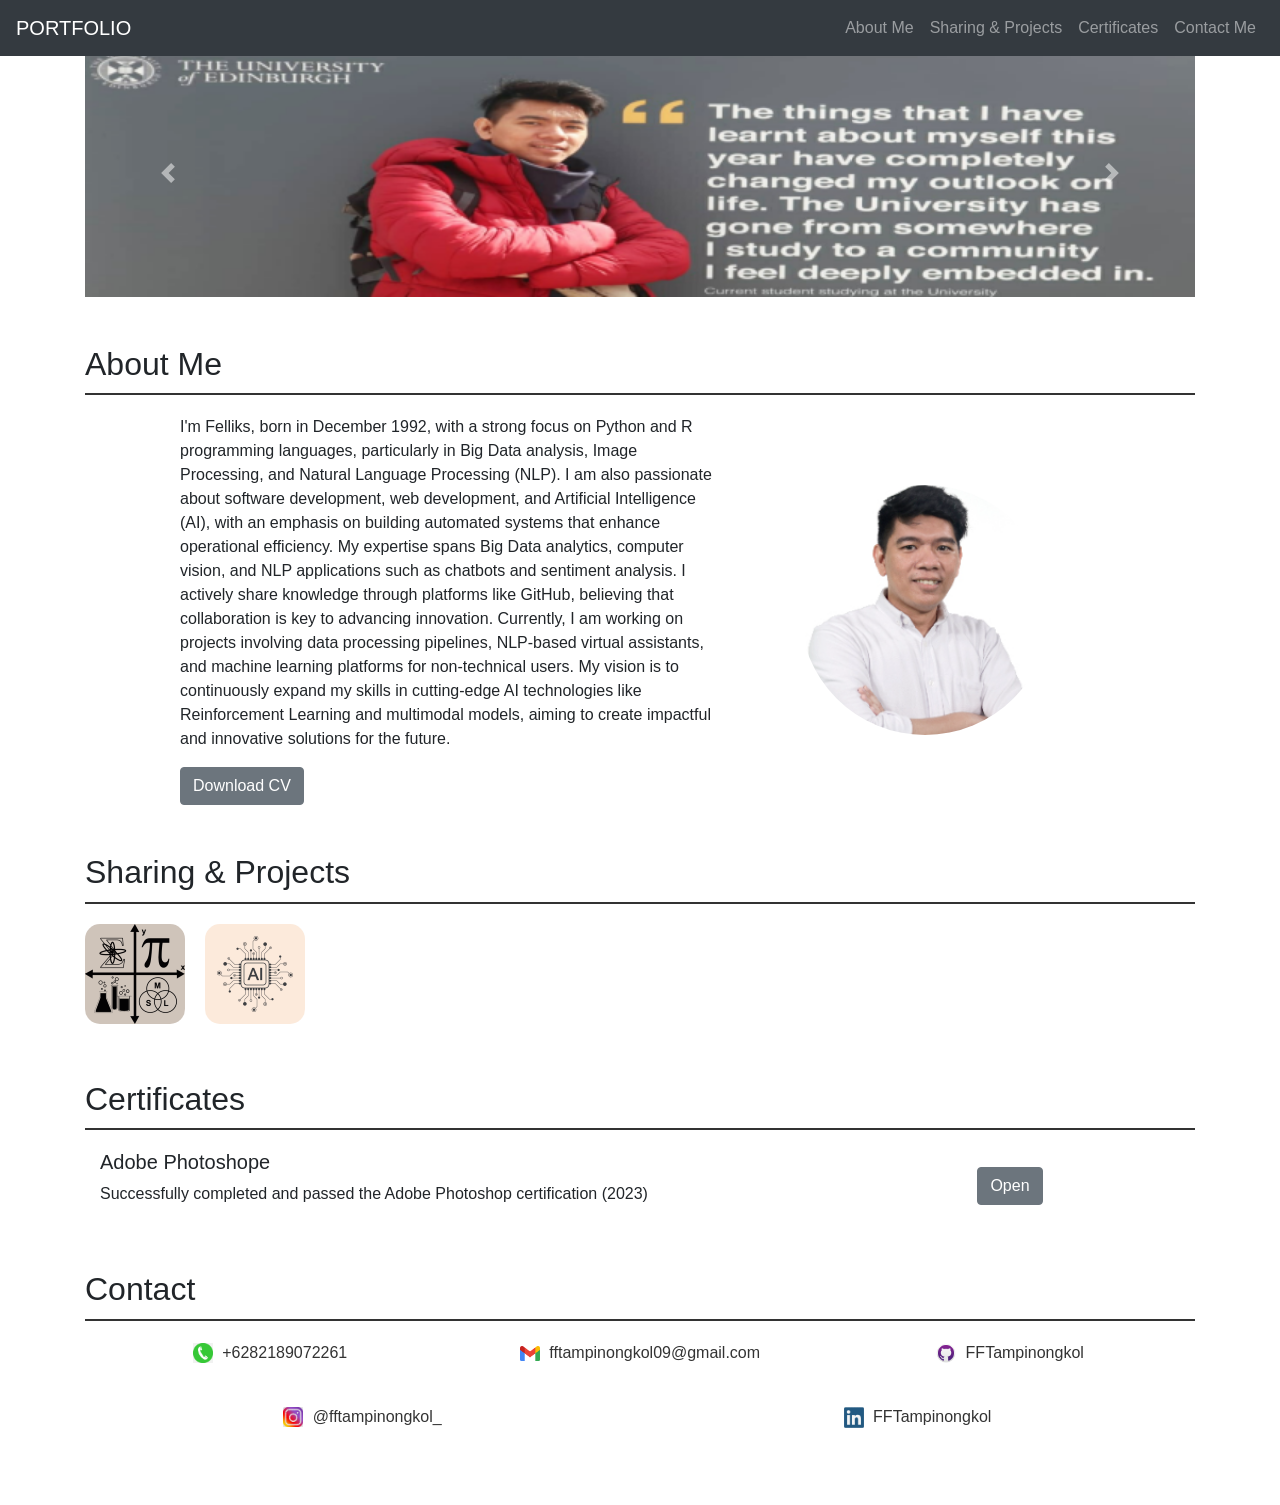
==== index.html @ 184fc800 "up" ====
<!DOCTYPE html>
<html lang="en">
<head>
    <meta charset="UTF-8">
    <meta name="viewport" content="width=device-width, initial-scale=1.0">
    <title>FFTampinongkol</title>
    <link href="https://stackpath.bootstrapcdn.com/bootstrap/4.5.2/css/bootstrap.min.css" rel="stylesheet">
    <link rel="stylesheet" href="style.css">
</head>
<body>
<nav class="navbar navbar-expand-lg navbar-dark bg-dark fixed-top">
    <a class="navbar-brand" href="#">PORTFOLIO</a>
    <button class="navbar-toggler" type="button" data-toggle="collapse" data-target="#navbarNav" aria-controls="navbarNav" aria-expanded="false" aria-label="Toggle navigation">
        <span class="navbar-toggler-icon"></span>
    </button>
    <div class="collapse navbar-collapse" id="navbarNav">
        <ul class="navbar-nav ml-auto">
            <li class="nav-item"><a class="nav-link" href="#about-me">About Me</a></li>
            <li class="nav-item"><a class="nav-link" href="#projects">Sharing & Projects</a></li>
            <li class="nav-item"><a class="nav-link" href="#certificates">Certificates</a></li>
            <li class="nav-item"><a class="nav-link" href="#contact">Contact Me</a></li>
        </ul>
    </div>
</nav>


    <div class="container">

    <section id="slider" class="my-5">
    <div id="carouselExampleIndicators" class="carousel slide" data-ride="carousel">
        <div class="carousel-inner">
            <div class="carousel-item active">
                <img class="d-block w-100" src="banner/b1.png" alt="First slide">
            </div>
            <div class="carousel-item">
                <img class="d-block w-100" src="banner/b2.png" alt="Second slide">
            </div>
            <!-- Tambahkan lebih banyak div.carousel-item jika Anda memiliki lebih banyak gambar -->
        </div>
        <a class="carousel-control-prev" href="#carouselExampleIndicators" role="button" data-slide="prev">
            <span class="carousel-control-prev-icon" aria-hidden="true"></span>
            <span class="sr-only">Previous</span>
        </a>
        <a class="carousel-control-next" href="#carouselExampleIndicators" role="button" data-slide="next">
            <span class="carousel-control-next-icon" aria-hidden="true"></span>
            <span class="sr-only">Next</span>
        </a>
    </div>
</section>


        <section id="about-me" class="my-5">
    <h2>About Me</h2>
    <div class="row justify-content-center">
        <div class="col-md-6 text-left">
            <p>I'm Felliks, born in December 1992, with a strong focus on Python and R programming languages, particularly in Big Data analysis, Image Processing, and Natural Language Processing (NLP). I am also passionate about software development, web development, and Artificial Intelligence (AI), with an emphasis on building automated systems that enhance operational efficiency.
                My expertise spans Big Data analytics, computer vision, and NLP applications such as chatbots and sentiment analysis. I actively share knowledge through platforms like GitHub, believing that collaboration is key to advancing innovation.
                
                Currently, I am working on projects involving data processing pipelines, NLP-based virtual assistants, and machine learning platforms for non-technical users. My vision is to continuously expand my skills in cutting-edge AI technologies like Reinforcement Learning and multimodal models, aiming to create impactful and innovative solutions for the future.
            </p>
            <a href="CV_Felliks_UPDate112024.pdf" download="CV_Felliks.pdf" class="btn btn-secondary">Download CV</a>
        </div>
        <div class="col-md-4 text-center">
            <img src="myprofile.png" class="img-fluid rounded-circle profile-img" alt="Profile Picture">
        </div>
    </div>
</section>

<script>
function togglePhotos(id) {
    var photoContainer = document.getElementById(id);
    if (photoContainer.style.display === "none") {
        photoContainer.style.display = "block";
    } else {
        photoContainer.style.display = "none";
    }
}
</script>

<section id="projects" class="my-5">
    <h2>Sharing & Projects</h2>

<!-- Category Buttons -->
<div class="category-buttons">
    <h3>
        <a class="d-block" data-toggle="collapse" href="#websiteSection" role="button" aria-expanded="false" aria-controls="mlSection">
            <img src="logo_projects/logo_math.png" class="img-fluid logo-projects" alt="Mathematics / Statistics">
        </a>
    </h3>
    <h3>
        <a class="d-block" data-toggle="collapse" href="#mlSection" role="button" aria-expanded="false" aria-controls="websiteSection">
            <img src="logo_projects/logo_ai.png" class="img-fluid logo-projects" alt="Artificial Intelligence / Machine Learning">
        </a>
    </h3>
</div>

<!-- Machine Learning / AI Section -->
<div class="subject-section">
    <div class="collapse" id="mlSection">
        <div class="collapse-inner">
            <div class="row mb-4">
                <div class="col-md-12">
                    <h4>Artificial Intelligence / Machine Learning - Projects</h4>
                    <div class="project-container row">
    <div class="col-md-6">
        <h5>Phishing Link Detection (Random Forest Algorithm)</h5>
        <p>Phishing Link Detection utilizing the Random Forest Algorithm is a pivotal application of machine learning in cybersecurity. By harnessing the power of Random Forest, this project aims to accurately classify URLs as either phishing or legitimate, thus providing a robust defense against fraudulent online activities. Through meticulous feature extraction and model training, it offers a proactive solution to the pervasive threat of phishing scams, enhancing the safety and security of online users worldwide.
        </p>
        <a href="https://github.com/stellavirginiaa/PhishingLink/tree/master" target="_blank">Github</a>
    </div>
    <div class="col-md-6">
        <img src="projects/phishing_streamlit.png" class="img-fluid" alt="Phishing Link Detection">
        <a href="https://phishinglinkdetection.streamlit.app/" target="_blank">Try demo!</a>

    </div>
</div>
<div class="project-container row">
    <div class="col-md-6">
        <h5>Heart Failures Detection (SVM Algorithm)</h5>
        <p>Heart Failure Detection employing the SVM (Support Vector Machine) Algorithm represents a critical advancement in medical diagnosis. By leveraging the capabilities of SVM, this project endeavors to accurately classify instances of heart failure, aiding healthcare professionals in early detection and intervention. Through the analysis of medical datasets and the application of machine learning techniques, the system aims to enhance patient outcomes by providing timely diagnoses and personalized treatment plans. This innovative approach holds the potential to revolutionize cardiovascular healthcare, improving patient care and reducing the burden of heart-related illnesses on individuals and healthcare systems globally.
        </p>
        <a href="https://github.com/stellavirginiaa/HeartFailures" target="_blank">Github</a>

    </div>
    <div class="col-md-6">
        <img src="projects/heart_streamlit.png" class="img-fluid" alt="Heart Failures Detection">
        <a href="https://predictheartfailurestella.streamlit.app/" target="_blank">Try demo!</a>
    </div>
</div>
<div class="project-container row">
    <div class="col-md-6">
        <h5>Fire Detection (Random Forest vs SVM, who's better?!)</h5>
        <p>The Fire Detection project aims to develop an effective system for early fire detection, crucial for preventing disasters and safeguarding lives and property. This project compares the performance of two prominent machine learning algorithms: Random Forest and SVM. By analyzing environmental data and identifying fire indicators, the system strives to provide timely alerts to relevant authorities and individuals. The goal is to determine which algorithm performs best in accurately detecting fires, thereby enhancing safety measures and minimizing the damage caused by fire incidents. This project holds significant potential for improving fire detection technologies, thereby contributing to enhanced public safety and disaster management.</p>
        <a href="https://github.com/stellavirginiaa/FireDetection" target="_blank">Github</a>
    </div>
    <div class="col-md-6">
        <img src="projects/fire_streamlit.png" class="img-fluid" alt="Fire Detection">
        <a href="https://firedetectionstella.streamlit.app/" target="_blank">Try demo!</a>

    </div>
</div>

                </div>
            </div>
        </div>
    </div>
</div>


 <section id="certificates" class="my-5">
    <h2>Certificates</h2>
    <div class="container mb-4">
        <!-- Adobe -->
        <div class="row">
            <div class="col-md-8">
                <h5>Adobe Photoshope</h5>
                <p>Successfully completed and passed the Adobe Photoshop certification (2023)</p>
            </div>
            <div class="col-md-4 d-flex align-items-center justify-content-center">
                <button class="btn btn-secondary" onclick="toggleCertificate('sql-certificate')">Open</button>
            </div>
        </div>
</section>

<script>
    function toggleCertificate(id) {
        var certificateContainer = document.getElementById(id);
        if (certificateContainer.style.display === "none") {
            certificateContainer.style.display = "block";
        } else {
            certificateContainer.style.display = "none";
        }
    }
</script>

<section id="contact" class="my-5">
    <h2>Contact</h2>
    <div class="container">
        <div class="row">
            <!-- Phone -->
            <div class="col-md-4 text-center mb-4 mb-md-0">
                <p style="color: #333;">
                    <img src="images/phone.png" alt="Phone Logo" style="width: 20px; margin-right: 5px;">
                    +6282189072261
                </p>
            </div>
            <!-- Email -->
            <div class="col-md-4 text-center mb-4 mb-md-0">
                <p style="color: #333;">
                    <img src="images/email.png" alt="Email Logo" style="width: 20px; margin-right: 5px;">
                    <a href="mailto:fftampinongkol09@gmail.com" style="color: #333;">fftampinongkol09@gmail.com</a>
                </p>
            </div>
            <!-- GitHub -->
            <div class="col-md-4 text-center">
                <p style="color: #333;">
                    <img src="images/github.png" alt="GitHub Logo" style="width: 20px; margin-right: 5px;">
                    <a href="https://github.com/firstime09" style="color: #333;">FFTampinongkol</a>
                </p>
            </div>
        </div>
        <!-- Add a line break -->
        <div class="row mb-4"></div>
        <div class="row">
            <!-- Instagram -->
            <div class="col-md-6 text-center mb-4 mb-md-0">
                <p style="color: #333;">
                    <img src="images/instagram.png" alt="Instagram Logo" style="width: 20px; margin-right: 5px;">
                    <a href="https://www.instagram.com/fftampinongkol_" style="color: #333;">@fftampinongkol_</a>
                </p>
            </div>
            <!-- Linkedin -->
            <div class="col-md-6 text-center">
                <p style="color: #333;">
                    <img src="images/linkedin.png" alt="Linkedin Logo" style="width: 20px; margin-right: 5px;">
                    <a href="https://www.linkedin.com/in/fftampinongkol-100084174/" style="color: #333;">FFTampinongkol</a>
                </p>
            </div>
        </div>
    </div>
</section>



    <script src="https://code.jquery.com/jquery-3.5.1.slim.min.js"></script>
    <script src="https://cdn.jsdelivr.net/npm/@popperjs/core@2.5.4/dist/umd/popper.min.js"></script>
    <script src="https://stackpath.bootstrapcdn.com/bootstrap/4.5.2/js/bootstrap.min.js"></script>

    <script>
    $(document).ready(function(){
        $('.collapse').on('show.bs.collapse', function () {
            $(this).siblings('h3').find('a').text($(this).siblings('h3').text().trim() + ' (Click to hide)');
        }).on('hide.bs.collapse', function () {
            $(this).siblings('h3').find('a').text($(this).siblings('h3').text().replace(' (Click to hide)', '').trim());
        });
    });
</script>
</body>
</html>
---- style.css ----
body {
  font-family: Arial, sans-serif;
  margin-bottom: 60px;
}

.navbar {
  margin-bottom: 0px;
}

section {
  padding: 0px 0;
}

section h2 {
  border-bottom: 2px solid #333;
  padding-bottom: 10px;
  margin-bottom: 20px;
}

.profile-img {
  width: 250px; /* Ubah ukuran gambar profile menjadi 150px */
  height: 250px;
  object-fit: cover;
}

.project-img {
  height: 100px; /* Batasi tinggi gambar proyek */
  object-fit: cover;
}

.card {
  border: none;
}

.card img {
  height: 200px;
  object-fit: cover;
}

.text-left {
  text-align: left;
}

@media (min-width: 768px) {
  #about-me .row {
    display: flex;
    align-items: center;
  }
}

.container.d-flex.flex-wrap img {
  width: 100px; /* Ubah ukuran gambar keterampilan menjadi 100px */
  height: 100px;
  margin-right: 10px;
  margin-bottom: 10px;
}

.blur-effect {
  filter: blur(5px);
  transition: filter 0.5s;
}

.photo-container img {
  transition: filter 0.5s;
  width: 100%;
  height: auto;
}

.photo-container .col-12,
.photo-container .col-6,
.photo-container .col-4 {
  padding: 0 8px; /* Atur margin horizontal antar gambar */
}

.photo-container .row {
  margin: 0; /* Hapus margin dari row */
}

.photo-container:hover {
  filter: blur(0);
}

/* CSS tambahan untuk mengatur gambar dalam dua kolom */
.photo-container .col-6,
.photo-container .col-4 {
  padding: 0 8px; /* Atur margin horizontal antar gambar */
}

.photo-container .row {
  margin: 0; /* Hapus margin dari row */
}
.collapse-horizontal {
  position: relative;
  width: 100%;
  height: 100%;
  display: flex;
}
.collapse-horizontal .collapse-inner {
  overflow: hidden;
  flex: 0 0 auto;
  transition: flex-basis 0.3s ease;
}
.collapse-horizontal.collapsing .collapse-inner {
  flex-basis: 0;
}
.collapse-horizontal.show .collapse-inner {
  flex-basis: 100%;
}
.subject-section h3 a {
  color: black;
  font-size: 0.9em;
}
.subject-section h4 {
  color: black;
  font-size: 0.9em;
}
.subject-section p {
  color: black;
  font-size: 0.8em;
}
.category-buttons {
  display: flex;
  justify-content: flex-start;
  margin-bottom: 20px;
}
.category-buttons h3 a {
  color: black;
  margin-right: 20px;
}
.collapse-inner {
  padding-top: 10px;
}

.logo-projects {
  border-radius: 15px; /* Adjust the value to achieve the desired roundness */
}
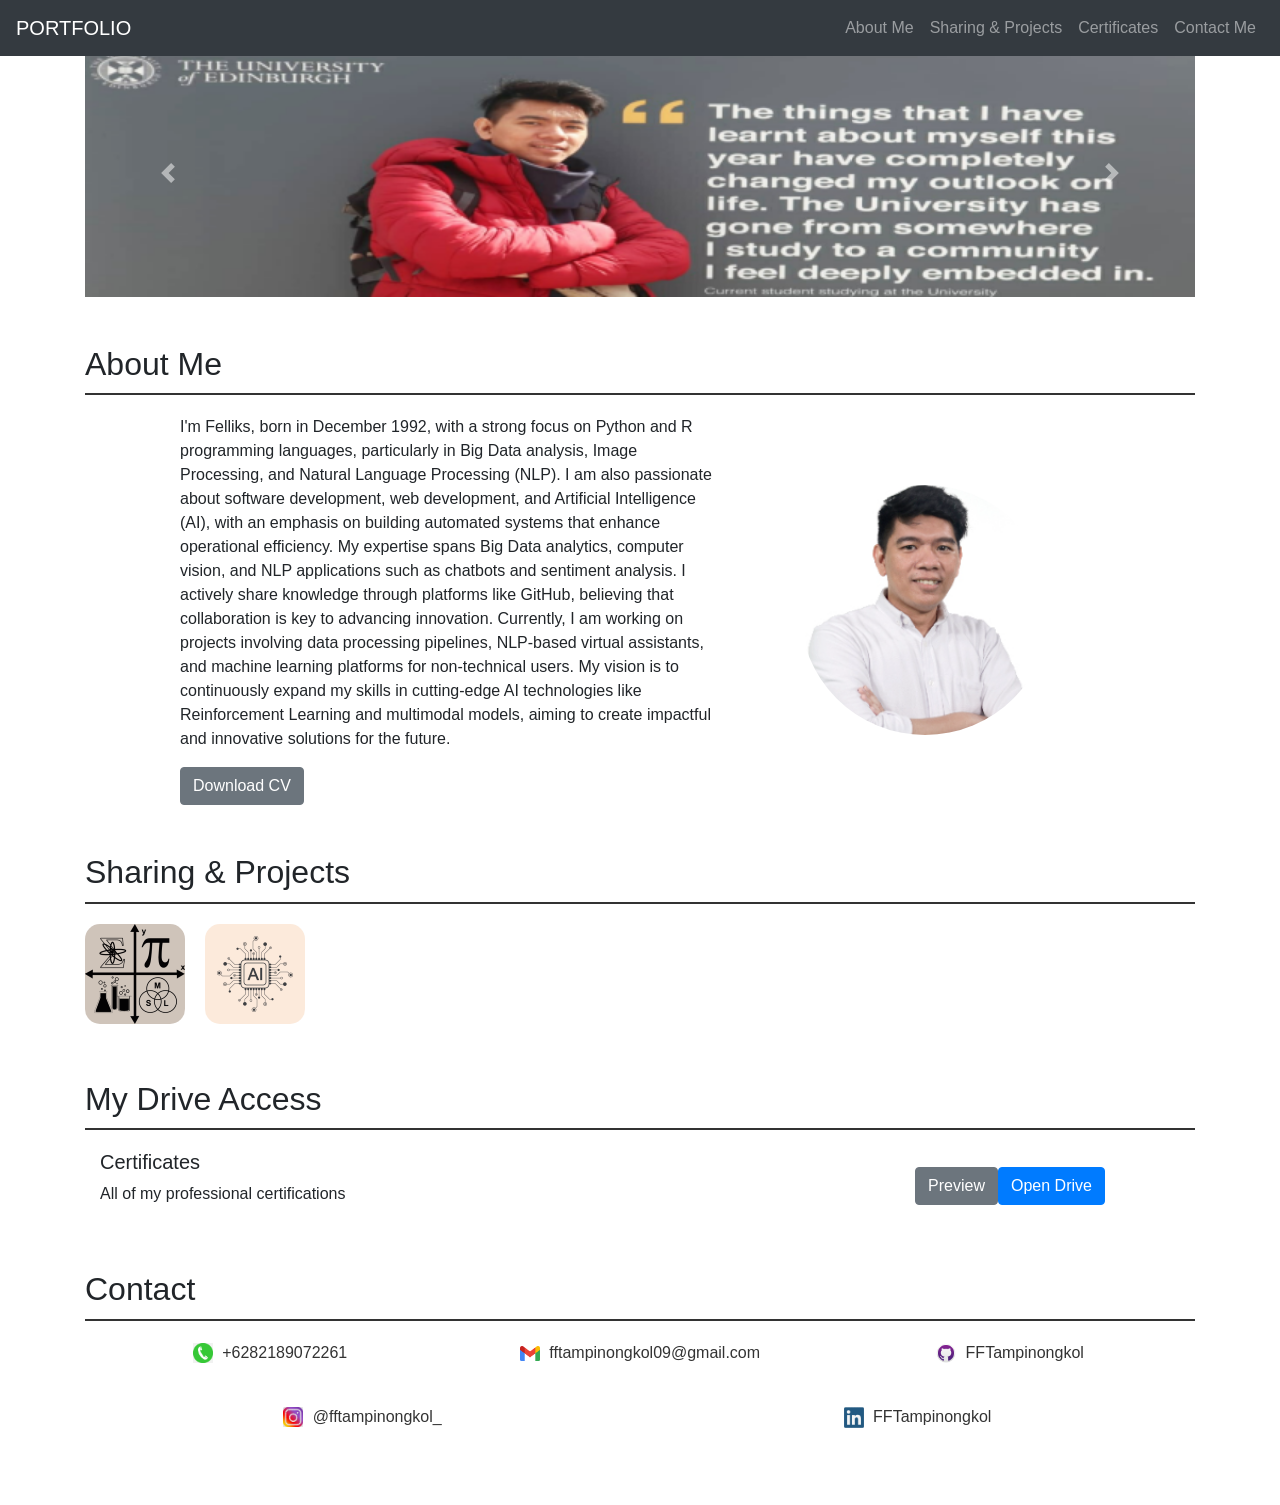
==== commit 80eb9eb4: "Update index.html" ====
--- a/index.html
+++ b/index.html
@@ -148,16 +148,19 @@
 
 
  <section id="certificates" class="my-5">
-    <h2>Certificates</h2>
+    <h2>My Drive Access</h2>
     <div class="container mb-4">
         <!-- Adobe -->
         <div class="row">
             <div class="col-md-8">
-                <h5>Adobe Photoshope</h5>
-                <p>Successfully completed and passed the Adobe Photoshop certification (2023)</p>
+                <h5>Certificates</h5>
+                <p>All of my professional certifications</p>
             </div>
             <div class="col-md-4 d-flex align-items-center justify-content-center">
-                <button class="btn btn-secondary" onclick="toggleCertificate('sql-certificate')">Open</button>
+                <button class="btn btn-secondary" onclick="toggleCertificate('sql-certificate')">Preview</button>
+                <a href="https://drive.google.com/drive/folders/10yXa6zFQXpzL8txXigwLSatB1gx6UOBV?usp=drive_link" target="_blank" class="btn btn-primary">
+                    <i class="bi bi-google-drive"></i> Open Drive
+                </a>
             </div>
         </div>
 </section>
@@ -236,4 +239,4 @@
     });
 </script>
 </body>
-</html>+</html>
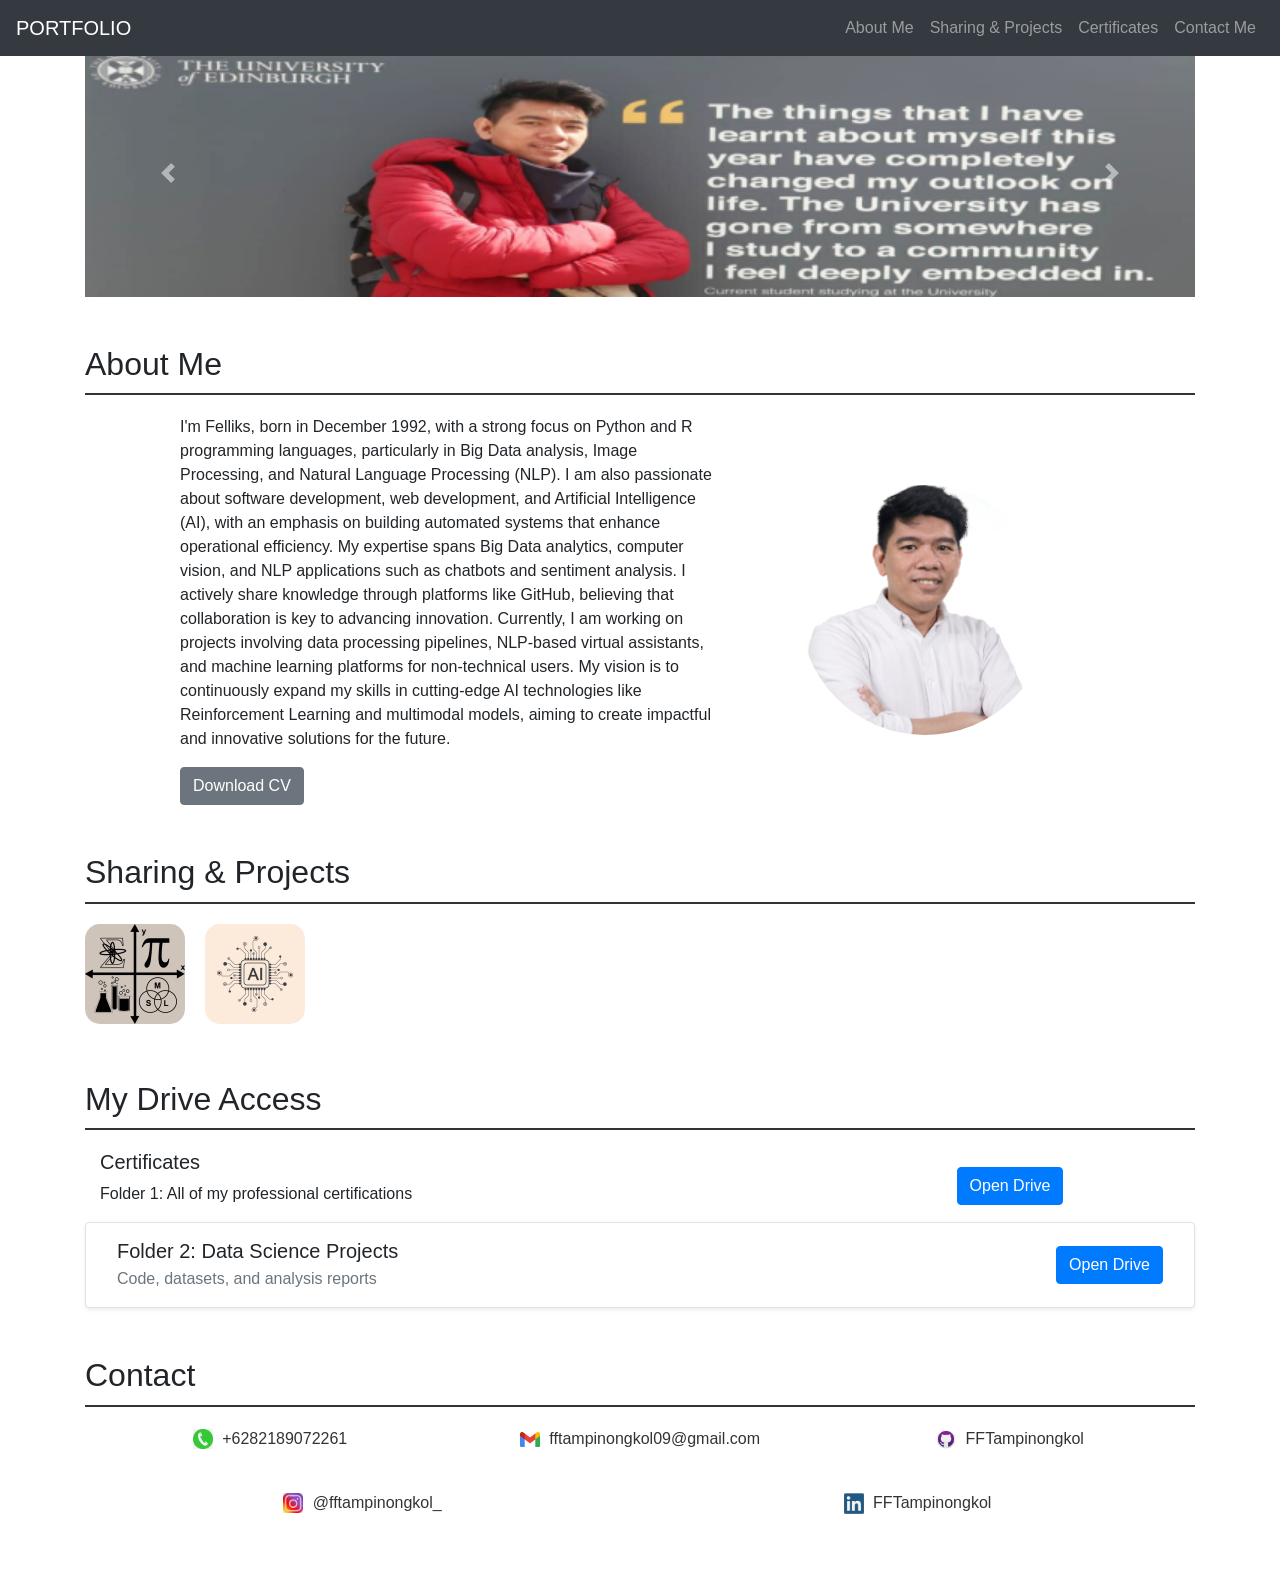
==== commit 705d159b: "Update index.html up" ====
--- a/index.html
+++ b/index.html
@@ -154,10 +154,22 @@
         <div class="row">
             <div class="col-md-8">
                 <h5>Certificates</h5>
-                <p>All of my professional certifications</p>
+                <p>Folder 1: All of my professional certifications</p>
             </div>
             <div class="col-md-4 d-flex align-items-center justify-content-center">
-                <button class="btn btn-secondary" onclick="toggleCertificate('sql-certificate')">Preview</button>
+                <!-- <button class="btn btn-secondary" onclick="toggleCertificate('sql-certificate')">Preview</button> -->
+                <a href="https://drive.google.com/drive/folders/10yXa6zFQXpzL8txXigwLSatB1gx6UOBV?usp=drive_link" target="_blank" class="btn btn-primary">
+                    <i class="bi bi-google-drive"></i> Open Drive
+                </a>
+            </div>
+        </div>
+
+        <div class="row align-items-center border p-3 mb-3 rounded shadow-sm bg-white">
+            <div class="col-md-8">
+                <h5 class="mb-1">Folder 2: Data Science Projects</h5>
+                <p class="text-muted mb-0">Code, datasets, and analysis reports</p>
+            </div>
+            <div class="col-md-4 d-flex justify-content-md-end justify-content-center gap-2 mt-3 mt-md-0">
                 <a href="https://drive.google.com/drive/folders/10yXa6zFQXpzL8txXigwLSatB1gx6UOBV?usp=drive_link" target="_blank" class="btn btn-primary">
                     <i class="bi bi-google-drive"></i> Open Drive
                 </a>
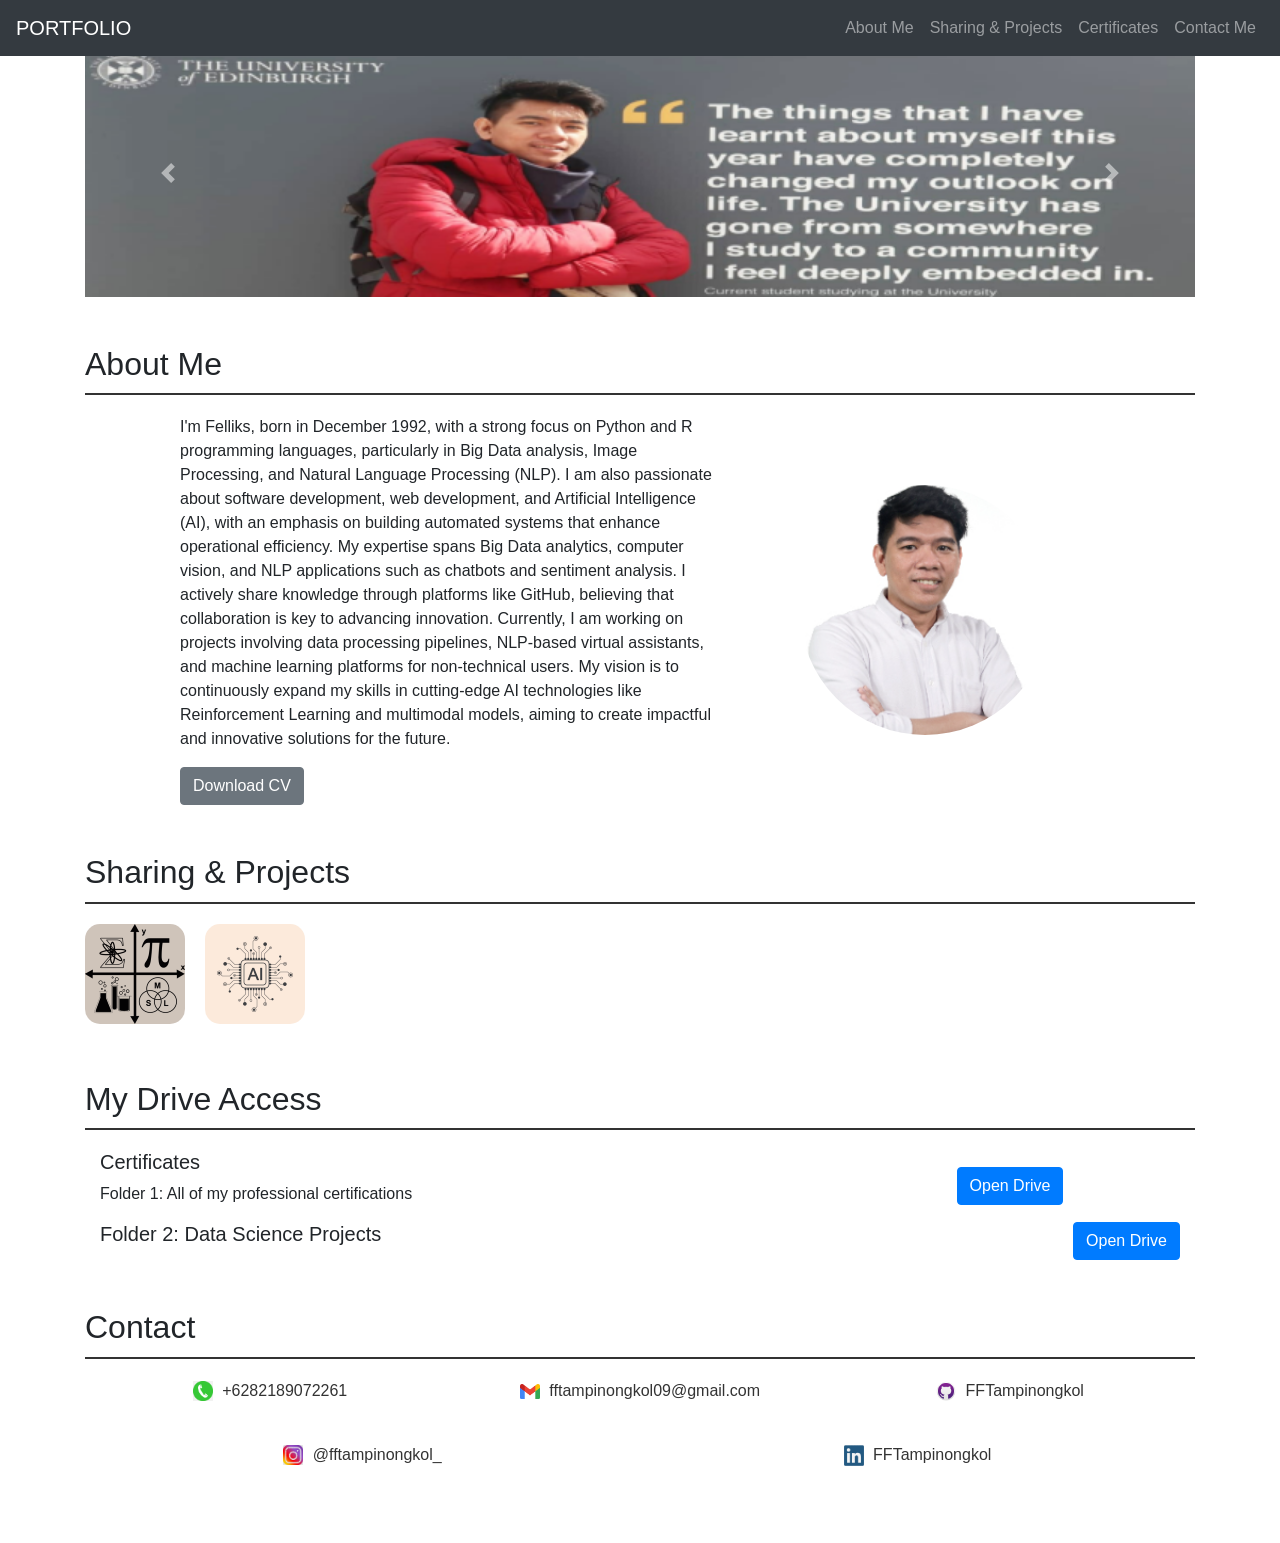
==== commit ad481a64: "Update index.html up" ====
--- a/index.html
+++ b/index.html
@@ -164,10 +164,9 @@
             </div>
         </div>
 
-        <div class="row align-items-center border p-3 mb-3 rounded shadow-sm bg-white">
+        <div class="row">
             <div class="col-md-8">
                 <h5 class="mb-1">Folder 2: Data Science Projects</h5>
-                <p class="text-muted mb-0">Code, datasets, and analysis reports</p>
             </div>
             <div class="col-md-4 d-flex justify-content-md-end justify-content-center gap-2 mt-3 mt-md-0">
                 <a href="https://drive.google.com/drive/folders/10yXa6zFQXpzL8txXigwLSatB1gx6UOBV?usp=drive_link" target="_blank" class="btn btn-primary">
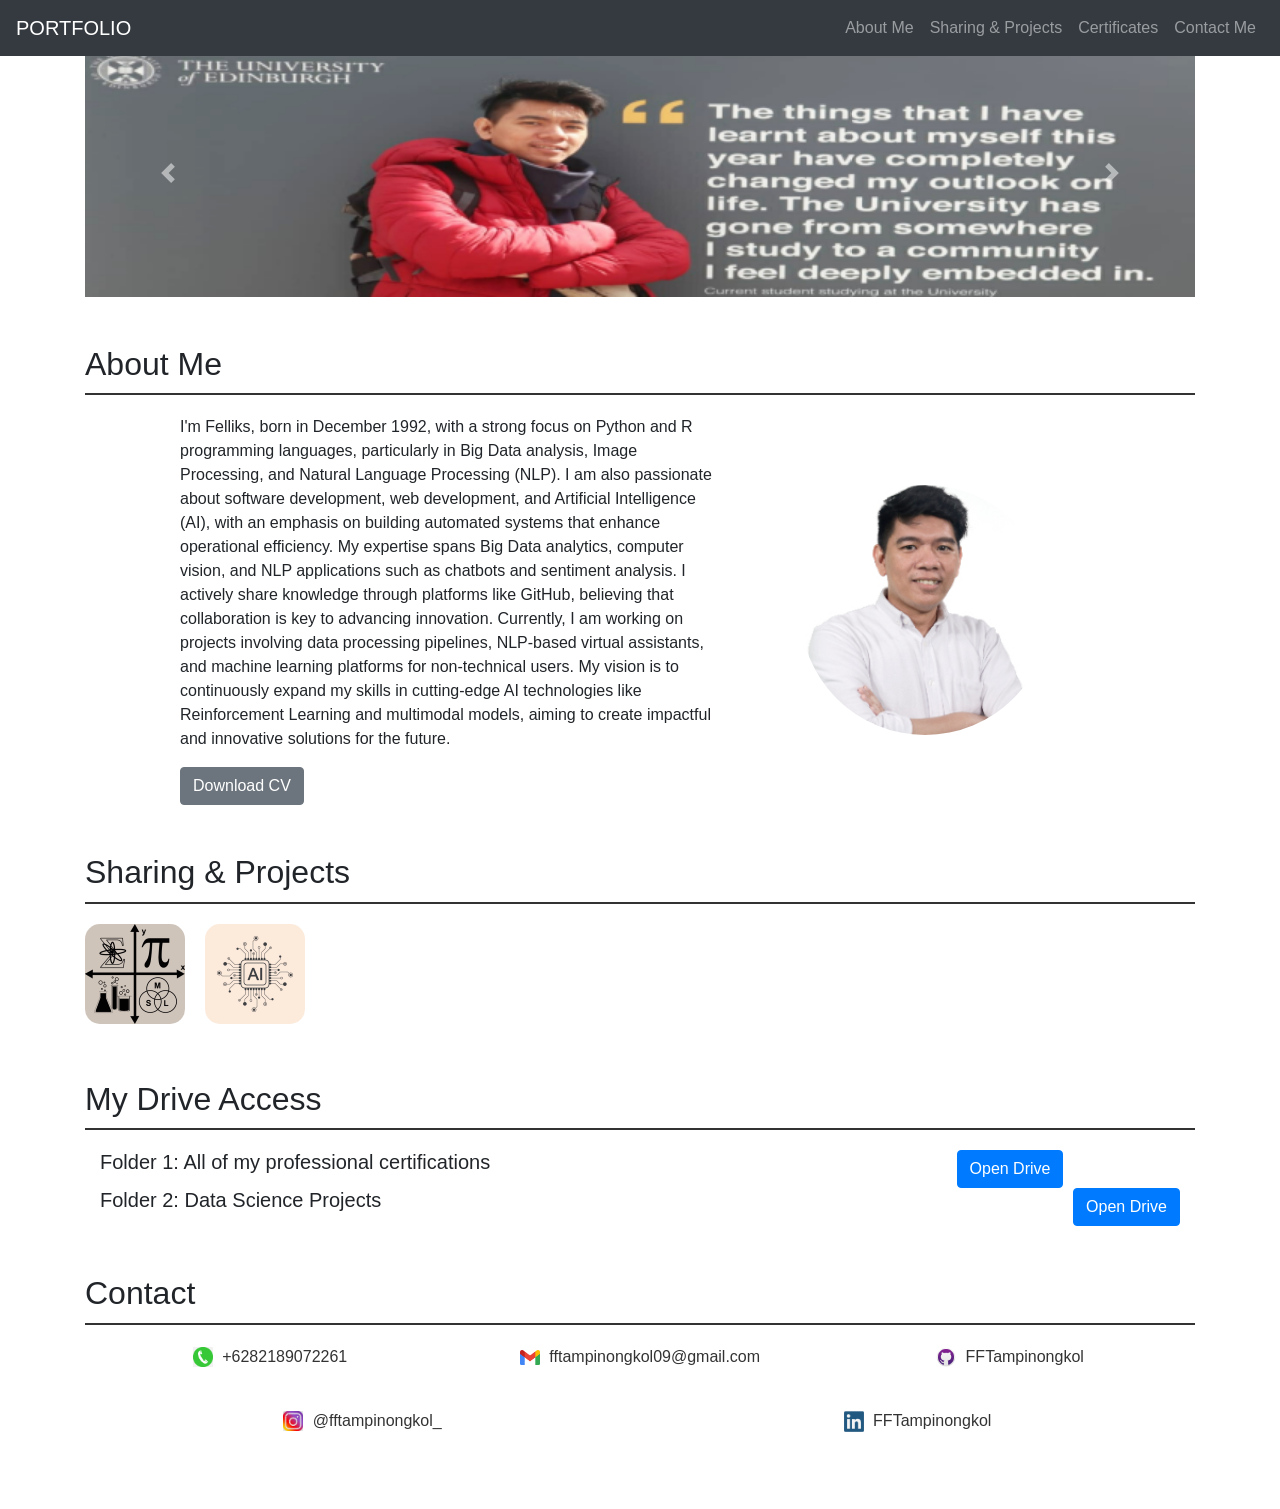
==== commit 54a3fcc2: "Update index.html" ====
--- a/index.html
+++ b/index.html
@@ -153,8 +153,8 @@
         <!-- Adobe -->
         <div class="row">
             <div class="col-md-8">
-                <h5>Certificates</h5>
-                <p>Folder 1: All of my professional certifications</p>
+                <!--<h5>Certificates</h5>-->
+                <h5 class="mb-1">Folder 1: All of my professional certifications</h5>
             </div>
             <div class="col-md-4 d-flex align-items-center justify-content-center">
                 <!-- <button class="btn btn-secondary" onclick="toggleCertificate('sql-certificate')">Preview</button> -->
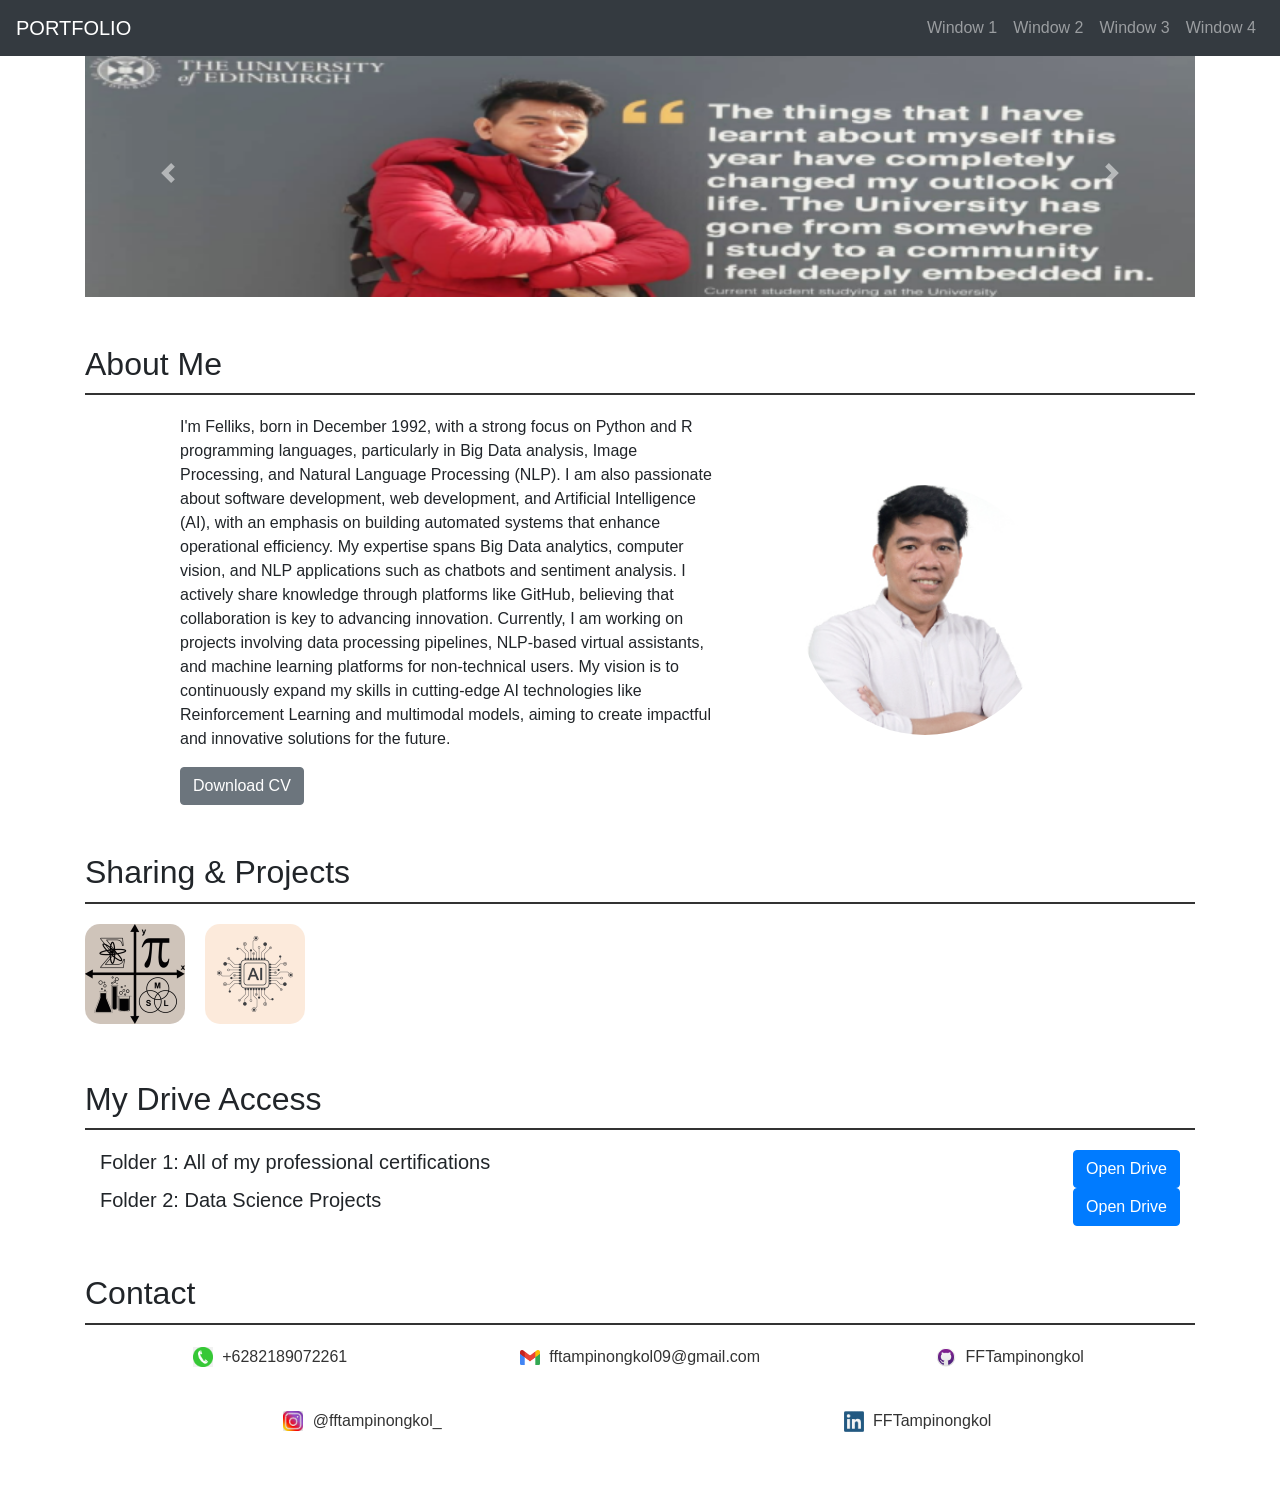
==== commit 080552e5: "Update index.html up" ====
--- a/index.html
+++ b/index.html
@@ -15,10 +15,10 @@
     </button>
     <div class="collapse navbar-collapse" id="navbarNav">
         <ul class="navbar-nav ml-auto">
-            <li class="nav-item"><a class="nav-link" href="#about-me">About Me</a></li>
-            <li class="nav-item"><a class="nav-link" href="#projects">Sharing & Projects</a></li>
-            <li class="nav-item"><a class="nav-link" href="#certificates">Certificates</a></li>
-            <li class="nav-item"><a class="nav-link" href="#contact">Contact Me</a></li>
+            <li class="nav-item"><a class="nav-link" href="#about-me">Window 1</a></li>
+            <li class="nav-item"><a class="nav-link" href="#projects">Window 2</a></li>
+            <li class="nav-item"><a class="nav-link" href="#certificates">Window 3</a></li>
+            <li class="nav-item"><a class="nav-link" href="#contact">Window 4</a></li>
         </ul>
     </div>
 </nav>
@@ -156,9 +156,9 @@
                 <!--<h5>Certificates</h5>-->
                 <h5 class="mb-1">Folder 1: All of my professional certifications</h5>
             </div>
-            <div class="col-md-4 d-flex align-items-center justify-content-center">
+            <div class="col-md-4 d-flex justify-content-md-end justify-content-center gap-2 mt-3 mt-md-0">
                 <!-- <button class="btn btn-secondary" onclick="toggleCertificate('sql-certificate')">Preview</button> -->
-                <a href="https://drive.google.com/drive/folders/10yXa6zFQXpzL8txXigwLSatB1gx6UOBV?usp=drive_link" target="_blank" class="btn btn-primary">
+                <a href="https://drive.google.com/drive/folders/10yXa6zFQXpzL8txXigwLSatB1gx6UOBV?usp=sharing" target="_blank" class="btn btn-primary">
                     <i class="bi bi-google-drive"></i> Open Drive
                 </a>
             </div>
@@ -169,7 +169,7 @@
                 <h5 class="mb-1">Folder 2: Data Science Projects</h5>
             </div>
             <div class="col-md-4 d-flex justify-content-md-end justify-content-center gap-2 mt-3 mt-md-0">
-                <a href="https://drive.google.com/drive/folders/10yXa6zFQXpzL8txXigwLSatB1gx6UOBV?usp=drive_link" target="_blank" class="btn btn-primary">
+                <a href="https://drive.google.com/drive/folders/10yXa6zFQXpzL8txXigwLSatB1gx6UOBV?usp=sharing" target="_blank" class="btn btn-primary">
                     <i class="bi bi-google-drive"></i> Open Drive
                 </a>
             </div>
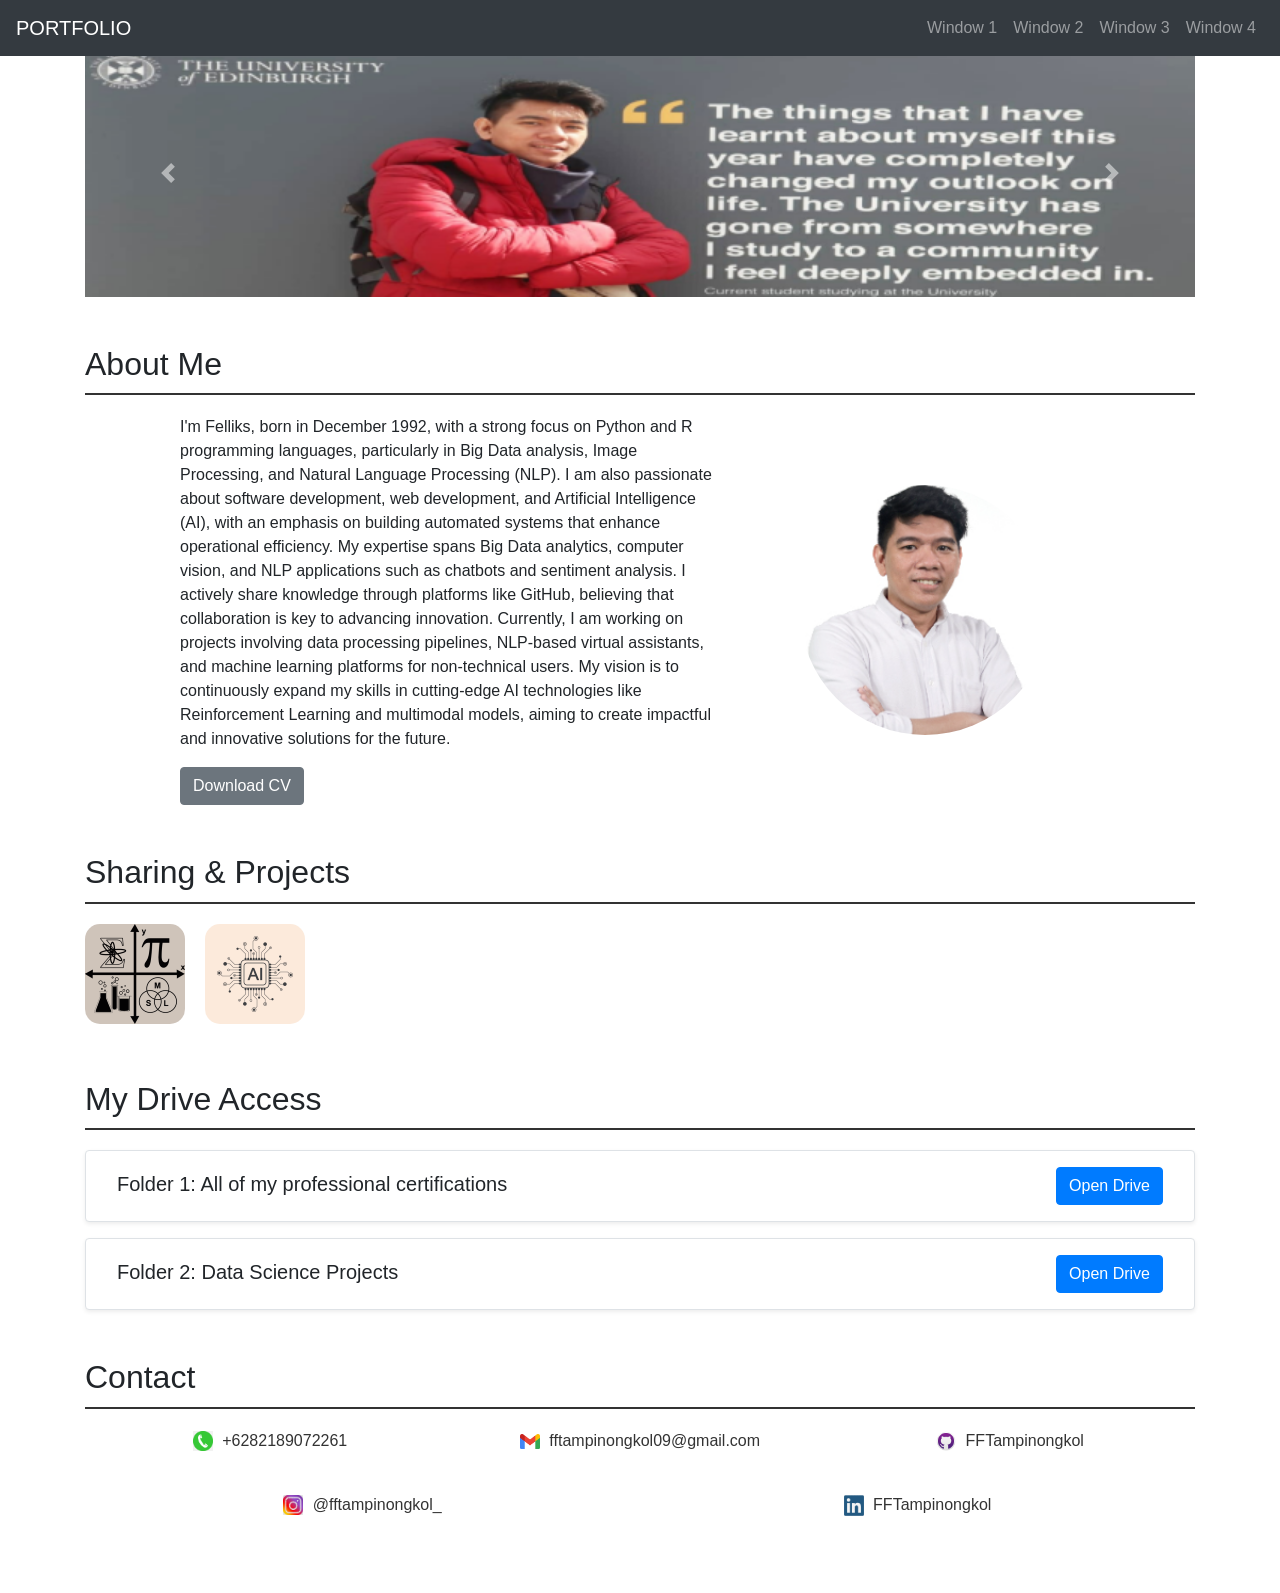
==== commit a4360880: "Update index.html" ====
--- a/index.html
+++ b/index.html
@@ -151,7 +151,7 @@
     <h2>My Drive Access</h2>
     <div class="container mb-4">
         <!-- Adobe -->
-        <div class="row">
+        <div class="row align-items-center border p-3 mb-3 rounded shadow-sm bg-white">
             <div class="col-md-8">
                 <!--<h5>Certificates</h5>-->
                 <h5 class="mb-1">Folder 1: All of my professional certifications</h5>
@@ -164,7 +164,7 @@
             </div>
         </div>
 
-        <div class="row">
+        <div class="row align-items-center border p-3 mb-3 rounded shadow-sm bg-white">
             <div class="col-md-8">
                 <h5 class="mb-1">Folder 2: Data Science Projects</h5>
             </div>
